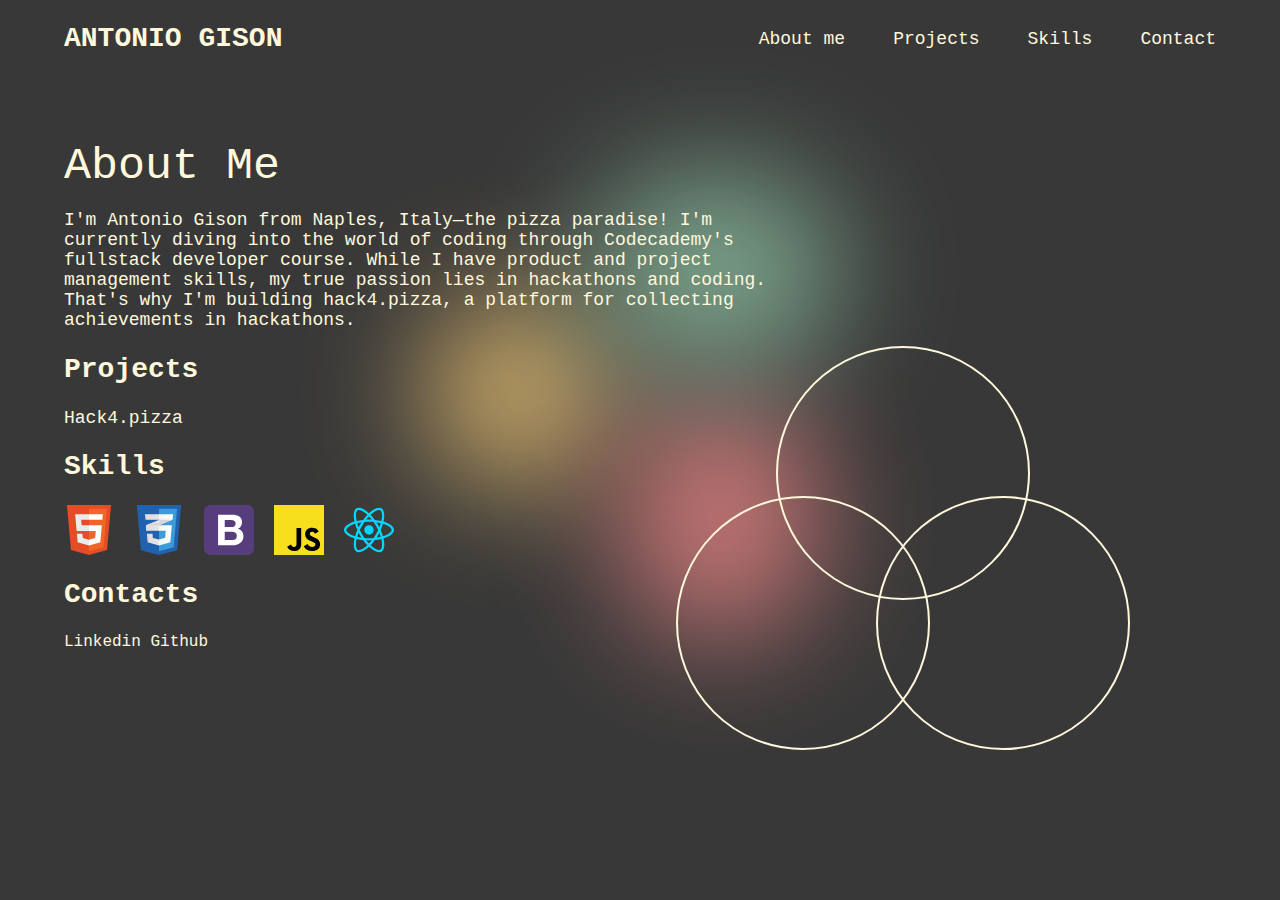
==== Personal Site/index.html @ 84c2b8fa "single page portfolio" ====
<!DOCTYPE html>
<html lang="en">
<head>
    <meta charset="UTF-8">
    <meta http-equiv="X-UA-Compatible" content="IE=edge">
    <meta name="viewport" content="width=device-width, initial-scale=1.0">
    <link rel="stylesheet" href="/Personal Site/style.css">
    <title>Document</title>
</head>
<body>
    <div class="nav">
        <h2>ANTONIO GISON</h2>
        <div class="menu">
          <p>About me</p>
          <p>Projects</p>
          <p>Skills</p>
          <p>Contact</p>
        </div>
      </div>
      <div class="hero">
        <div class="content">
          <h1>About Me</h1>
          <p>I'm Antonio Gison from Naples, Italy—the pizza paradise! 
            I'm currently diving into the world of coding through Codecademy's fullstack developer course.
            While I have product and project management skills, my true passion lies in hackathons and coding.
            That's why I'm building hack4.pizza, a platform for collecting achievements in hackathons.
          </p>

          <h2>Projects</h2>
          <p>Hack4.pizza</p>
          <h2>Skills</h2>
        </div>
        <div class="skills"> <!--https://uxwing.com icons-->
          <img src="/Personal Site/imgs/html-icon.svg" alt="html5" class="images">
          <img src="/Personal Site/imgs/css-icon.svg" alt="css" class="images">
          <img src="/Personal Site/imgs/bootstrap-4-icon.svg" alt="bootstrap" class="images">
          <img src="/Personal Site/imgs/javascript-programming-language-icon.svg" alt="js" class="images">
          <img src="/Personal Site/imgs/react-js-icon.svg" alt="react" class="images">
        </div>
        <div class="content">
          <h2>Contacts</h2>
          <a href="https://www.linkedin.com/in/antonio-gison/">Linkedin</a>
          <a href="https://github.com/AntonioGison">Github</a>
        </div>
      </div><!--hero ends-->
        <span class="circle" id="circle1"></span>
        <span class="circle" id="circle2"></span>
        <span class="circle" id="circle3"></span>

        <!--Background Animation-->
        <div class="blob-cont">
          <div class="yellow blob"></div>
          <div class="red blob"></div>
          <div class="green blob"></div>
        </div>
      </div>
      <script src="/Personal Site/main.js"></script>
</body>
</html>
---- Personal Site/style.css ----
/*button primary and secondary*/


:root {
    --bg: black;
    --text: #FFF8DC;
    --yellow: #EDB74D;
    --red: #EB6666;
    --green: #6FB18A;
  }
  
  *{
    color: var(--text);
  }
  
  body {
    height: 100vh;
    margin: 0;
    background-color: var(--bg);
    font-family:'Courier New', Courier, monospace;
    
  }
  
  h1 {
    font-size: 45px;
    font-weight: normal;
    margin: 0;
  }
  
  h2 {
    font-size: 28px;
  }
  
  p {
    font-size: 18px;
  }
  
  a {
    text-decoration: none;
    color: inherit;
  }
  
  body::before,
  body::after {
    position: absolute;
    left: 0;
    top: 0;
    content: '';
    width: 100%;
    height: 100%;
    z-index: -1;
    opacity: 40%;
  }
  
  body::before {
    background: #8C8C8C;
  }
  
  
  /* Blobs */
  .blob-cont {
    display: flex;
    flex-direction: column;
    justify-content: center;
    align-items: center;
    z-index: -2;
    height: 500px;
    width: 500px;
    position: relative;
    left: 20em;
    bottom: 35em;
  }
  
  
  .blob {
    border-radius: 100px;
    filter: blur(60px);
  }
  
  .yellow {
    background-color: var(--yellow);
    position: absolute;
    top: 200px;
    left: 100px;
    height: 200px;
    width: 200px;
    
    animation: yellow 8s infinite ease;
  }
  
  .green {
    background-color: var(--green);
    position: absolute;
    top: 80px;
    right: -20px;
    height: 200px;
    width: 250px;
    
    animation: green 8s infinite ease;
  }
  
  .red {
    background-color: var(--red);
    position: absolute;
    right: 0;
    top: 300px;
    height: 250px;
    width: 200px;
    
    animation: red 8s infinite linear;
  }
  
  @keyframes yellow {
    0% {top: 200px; left: 100px; transform: scale(1);}
    30% {top: 300px; left: 150px; transform: scale(1.2);}
    60% {top: 100px; left: 200px; transform: scale(1.3);}
    100% {top: 200px; left: 100px; transform: scale(1);}
  }
  
  @keyframes green {
    0% {top: 80px; right: -20px; transform: scale(1.2);}
    30% {top: 300px; right: -20px;transform: scale(1);}
    60% {top: 200px; right: 100px;transform: scale(1);}
    100% {top: 80px; right: -20px; transform: scale(1.2);}
  }
  
  @keyframes red {
    0% {top: 250px; right: 0px; transform: scale(1);}
    30% {top: 150px; right: 150px;transform: scale(1.4);}
    60% {top: 250px; right: 100px;transform: scale(1);}
    100% {top: 250px; right: 0px; transform: scale(1);}
  }
  
  
  /* the rest of the page */
  .nav {
    display: flex;
    flex-direction: row;
    justify-content: space-between;
    align-items: center;
    width: 100%;
  }

  .nav h2{
    margin-left: 5%;
  }

  .menu {
    margin-right: 5%;
    display: flex;
    flex-direction: row;
    justify-content: flex-end;
    align-items: center;
    gap: 3em;
  }


    /* button */
  .buttons {
    display: flex;
    flex-direction: row;
    justify-content: flex-start;
    align-items: center;
    gap: 2em;
  }
  
  .button {
    padding: 1em 3em;
    border: 1px solid var(--text);
    font-size: 18px;
  }
  
  .primary {
    background-color: var(--text);
    color: #DED3B6;
  }
  
  @media only screen and (max-width: 1000px) {
    body {
      margin: 1em;
    }
  }

      /*  */

.hero {
    display: flex;
    flex-direction: column;
    margin-top: 5%;
    margin-left: 5%;
    margin-right: 40%;
}

.skills{
  display: flex;
  flex-direction: row;
  width: 100%;
  gap: 20px;
}

.images{
  width: 50px;
  height: 50px;
}

.circle{
  z-index: 100;
  height: 250px;
  width: 250px;
  border: 2px solid var(--text);
  border-radius: 50%;
  display: inline;
  position: absolute;
}

#circle1{
  right: 150px;
  bottom: 150px;
}
#circle2{
  right: 350px;
  bottom: 150px;
}
#circle3{
  right: 250px;
  bottom: 300px;
}


@media only scree and (max-width: 600px) and (min-width: 400px) {
  .circle{
    display: none !important;
  }
}
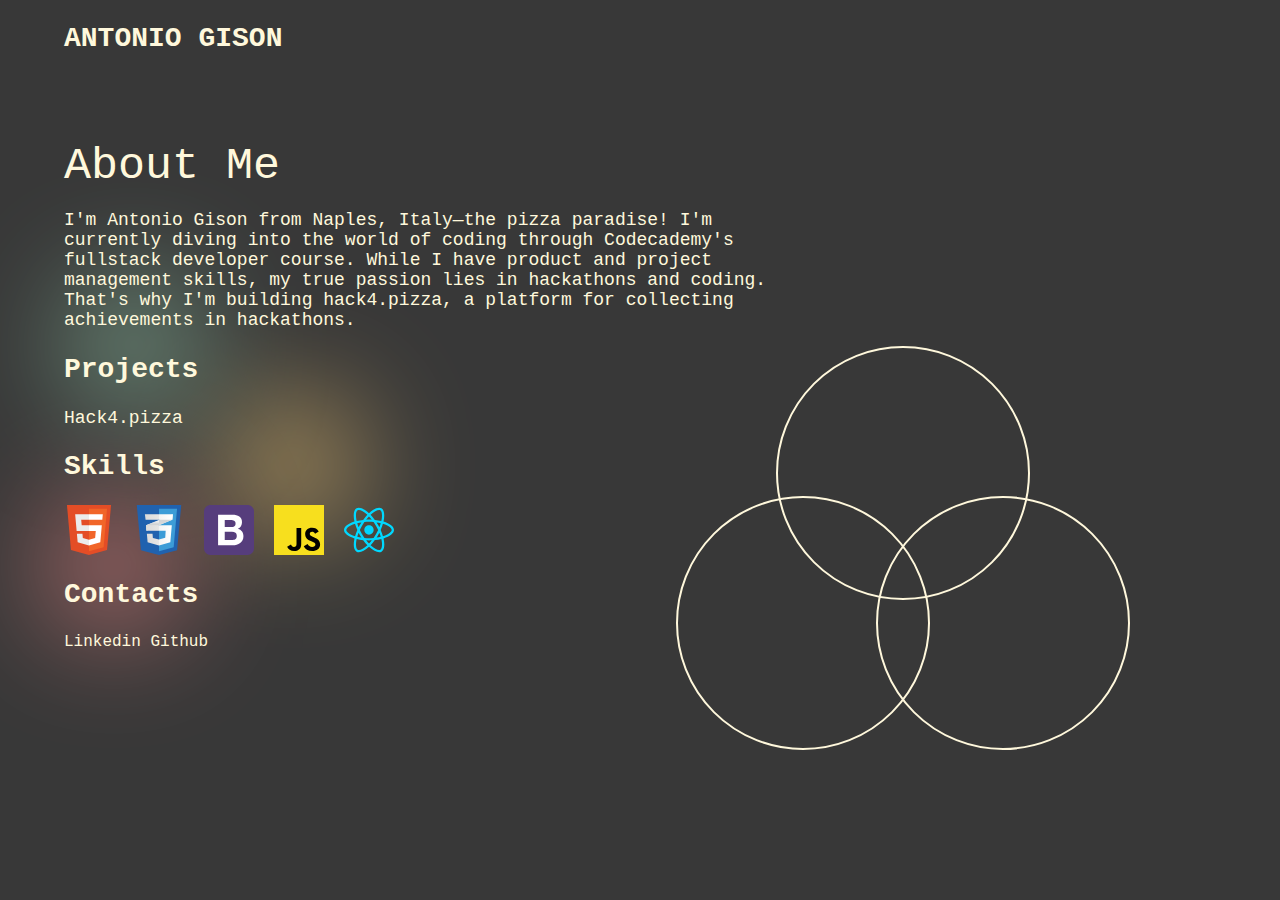
==== commit b1219b4f: "personal site bugfix" ====
--- a/Personal Site/index.html
+++ b/Personal Site/index.html
@@ -10,12 +10,6 @@
 <body>
     <div class="nav">
         <h2>ANTONIO GISON</h2>
-        <div class="menu">
-          <p>About me</p>
-          <p>Projects</p>
-          <p>Skills</p>
-          <p>Contact</p>
-        </div>
       </div>
       <div class="hero">
         <div class="content">
--- a/Personal Site/style.css
+++ b/Personal Site/style.css
@@ -64,11 +64,11 @@
     justify-content: center;
     align-items: center;
     z-index: -2;
-    height: 500px;
-    width: 500px;
+    height: 50px;
+    width: 50px;
     position: relative;
-    left: 20em;
-    bottom: 35em;
+    left: 10%;
+    bottom: 50%;
   }
   
   
@@ -82,8 +82,8 @@
     position: absolute;
     top: 200px;
     left: 100px;
-    height: 200px;
-    width: 200px;
+    height: 8rem;
+    width: 8rem;
     
     animation: yellow 8s infinite ease;
   }
@@ -93,8 +93,8 @@
     position: absolute;
     top: 80px;
     right: -20px;
-    height: 200px;
-    width: 250px;
+    height: 8rem;
+    width: 8rem;
     
     animation: green 8s infinite ease;
   }
@@ -104,8 +104,8 @@
     position: absolute;
     right: 0;
     top: 300px;
-    height: 250px;
-    width: 200px;
+    height: 8rem;
+    width: 8rem;
     
     animation: red 8s infinite linear;
   }
@@ -145,16 +145,6 @@
     margin-left: 5%;
   }
 
-  .menu {
-    margin-right: 5%;
-    display: flex;
-    flex-direction: row;
-    justify-content: flex-end;
-    align-items: center;
-    gap: 3em;
-  }
-
-
     /* button */
   .buttons {
     display: flex;
@@ -182,6 +172,7 @@
   }
 
       /*  */
+
 
 .hero {
     display: flex;
@@ -227,8 +218,17 @@
 }
 
 
-@media only scree and (max-width: 600px) and (min-width: 400px) {
-  .circle{
-    display: none !important;
-  }
-}+@media only screen and (max-width: 1000px) {
+  span.circle{
+    display: none;
+  }
+
+  .hero {
+    margin-right: 5%;
+}
+
+.blob-cont {
+ left: 0;
+}
+
+
